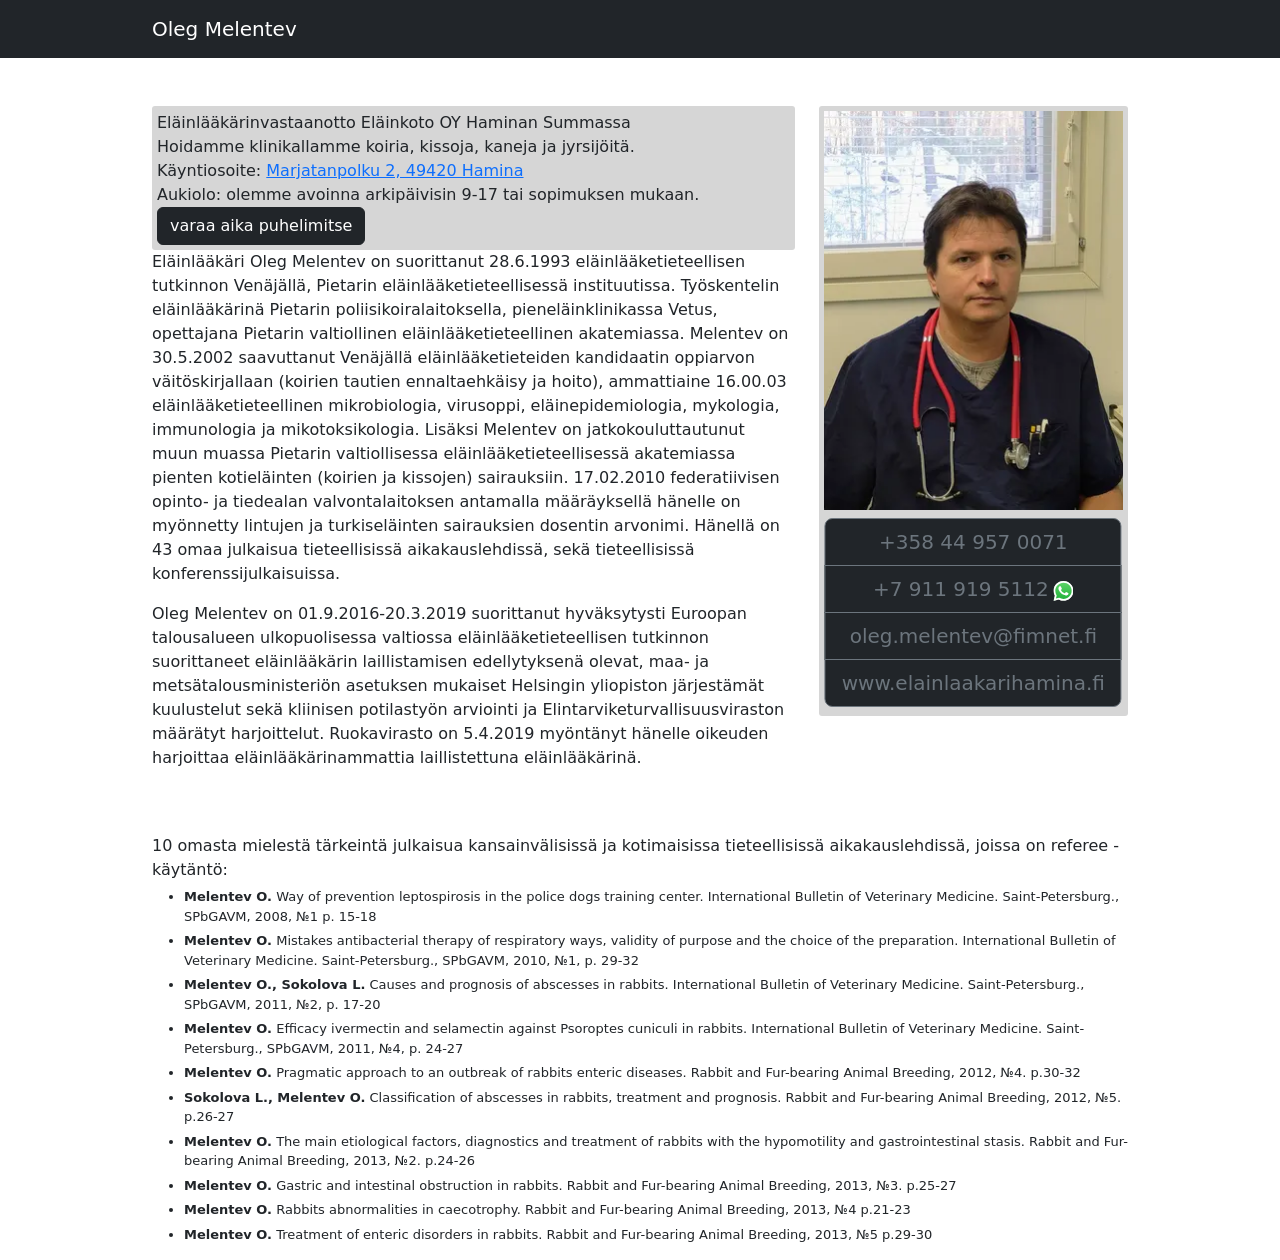
==== index.html @ 00f835d9 "wa" ====
<!DOCTYPE html>
<html lang="en">
	<head>
		<meta charset="UTF-8" />
		<meta http-equiv="X-UA-Compatible" content="IE=edge" />
		<meta name="viewport" content="width=device-width, initial-scale=1.0" />
		<meta name="Description" content="Eläinlääkäri Oleg Melentev Kotka-Hamina alueella." />
		<meta property="og:title" content="Eläinlääkäri Oleg Melentev" />
		<meta
			property="og:description"
			content="Eläinlääkäri Oleg Melentev Kotka-Hamina alueella."
		/>
		<meta property="og:type" content="website" />
		<meta property="og:image" content="https://melentev.fi//assets/image.min.jpg" />
		<meta property="og:image:type" content="image/jpeg" />
		<meta property="og:image:width" content="300" />
		<meta property="og:image:height" content="400" />
		<title>Eläinlääkäri Oleg Melentev</title>
		<link
			href="https://cdn.jsdelivr.net/npm/bootstrap@5.0.2/dist/css/bootstrap.min.css"
			rel="stylesheet"
			integrity="sha384-EVSTQN3/azprG1Anm3QDgpJLIm9Nao0Yz1ztcQTwFspd3yD65VohhpuuCOmLASjC"
			crossorigin="anonymous"
		/>
		<script
			src="https://cdn.jsdelivr.net/npm/bootstrap@5.0.2/dist/js/bootstrap.bundle.min.js"
			integrity="sha384-MrcW6ZMFYlzcLA8Nl+NtUVF0sA7MsXsP1UyJoMp4YLEuNSfAP+JcXn/tWtIaxVXM"
			crossorigin="anonymous"
		></script>
		<!-- Global site tag (gtag.js) - Google Analytics -->
		<script async src="https://www.googletagmanager.com/gtag/js?id=G-N12MH841CZ"></script>
		<script>
			window.dataLayer = window.dataLayer || []
			function gtag() {
				dataLayer.push(arguments)
			}
			gtag("js", new Date())
			gtag("config", "G-N12MH841CZ")
		</script>
		<style>
			img {
				max-width: 100%;
			}
			.m1000 {
				max-width: 1000px;
				min-width: 480px;
			}
			ul {
				font-size: small;
			}
			.list li {
				margin-top: 5px;
			}
			.btn-image {
				max-height: 20px;
				margin-left: 5px;
			}
			div .btn-group-vertical {
				min-width: 250px;
			}
			.info {
				background-color: #d6d6d6;
				padding: 5px;
				border-radius: 3px;
			}
			#contact {
				transition: 500ms;
			}
			#contact.animate {
				animation-timing-function: ease-in-out;
				animation-duration: 1s;
				animation-name: animation-contact;
				animation-iteration-count: infinite;
				animation-fill-mode: forwards;
				box-shadow: 0px 0px 15px 8px #ffff00;
			}

			@keyframes animation-contact {
				0% {
					box-shadow: 0px 0px 15px 8px #ffff00;
				}
				50% {
					box-shadow: 0px 0px 5px 4px #ffff00;
				}
				100% {
					box-shadow: 0px 0px 15px 8px #ffff00;
				}
			}
		</style>
	</head>
	<body>
		<nav class="navbar navbar-expand-lg navbar-dark bg-dark">
			<div class="container m1000">
				<span class="position-relative top-50 start-0 navbar-brand">Oleg Melentev</span>
				<a class="position-relative top-50 end-0 navbar-text btn" href="./ru">
					<img src="./assets/ru.svg" alt="" height="40" />
				</a>
			</div>
		</nav>
		<div class="container mt-5 m1000">
			<div class="row">
				<div class="col-8">
					<div class="info">
						<div>Eläinlääkärinvastaanotto Eläinkoto OY Haminan Summassa</div>
						<div>Hoidamme klinikallamme koiria, kissoja, kaneja ja jyrsijöitä.</div>
						<div>
							Käyntiosoite:
							<a href="https://goo.gl/maps/XvFhGEFbVGHXxJrw8" target="_blank"
								>Marjatanpolku 2, 49420 Hamina</a
							>
						</div>
						<div>Aukiolo: olemme avoinna arkipäivisin 9-17 tai sopimuksen mukaan.</div>
						<button id="contact-btn" class="btn btn-dark">
							varaa aika puhelimitse
						</button>
					</div>
					<p>
						Eläinlääkäri Oleg Melentev on suorittanut 28.6.1993 eläinlääketieteellisen
						tutkinnon Venäjällä, Pietarin eläinlääketieteellisessä instituutissa.
						Työskentelin eläinlääkärinä Pietarin poliisikoiralaitoksella,
						pieneläinklinikassa Vetus, opettajana Pietarin valtiollinen
						eläinlääketieteellinen akatemiassa. Melentev on 30.5.2002 saavuttanut
						Venäjällä eläinlääketieteiden kandidaatin oppiarvon väitöskirjallaan
						(koirien tautien ennaltaehkäisy ja hoito), ammattiaine 16.00.03
						eläinlääketieteellinen mikrobiologia, virusoppi, eläinepidemiologia,
						mykologia, immunologia ja mikotoksikologia. Lisäksi Melentev on
						jatkokouluttautunut muun muassa Pietarin valtiollisessa
						eläinlääketieteellisessä akatemiassa pienten kotieläinten (koirien ja
						kissojen) sairauksiin. 17.02.2010 federatiivisen opinto- ja tiedealan
						valvontalaitoksen antamalla määräyksellä hänelle on myönnetty lintujen ja
						turkiseläinten sairauksien dosentin arvonimi. Hänellä on 43 omaa julkaisua
						tieteellisissä aikakauslehdissä, sekä tieteellisissä
						konferenssijulkaisuissa.
					</p>
					<p>
						Oleg Melentev on 01.9.2016-20.3.2019 suorittanut hyväksytysti Euroopan
						talousalueen ulkopuolisessa valtiossa eläinlääketieteellisen tutkinnon
						suorittaneet eläinlääkärin laillistamisen edellytyksenä olevat, maa- ja
						metsätalousministeriön asetuksen mukaiset Helsingin yliopiston järjestämät
						kuulustelut sekä kliinisen potilastyön arviointi ja
						Elintarviketurvallisuusviraston määrätyt harjoittelut. Ruokavirasto on
						5.4.2019 myöntänyt hänelle oikeuden harjoittaa eläinlääkärinammattia
						laillistettuna eläinlääkärinä.
					</p>
				</div>
				<div class="col">
					<div class="info">
						<picture
							onclick="window.open('./assets/image.png')"
							style="cursor: pointer"
						>
							<source srcset="./assets/image.min.webp" type="image/webp" />
							<source srcset="./assets/image.min.avif" type="image/avif" />
							<img src="./assets/image.min.jpg" />
						</picture>

						<div
							id="contact"
							class="btn-group-vertical mt-2 mb-1 position-relative top-0 start-50 translate-middle-x"
						>
							<a
								href="tel:+358449570071"
								class="btn btn-dark btn-lg btn-outline-secondary"
								tabindex="-1"
								role="button"
								aria-disabled="true"
								>+358 44 957 0071</a
							>
							<a
								href="https://wa.me/+79119195112"
								target="_blank"
								class="btn btn-dark btn-lg btn-outline-secondary"
								tabindex="-1"
								role="button"
								aria-disabled="true"
								>+7 911 919 5112<img class="btn-image" src="../assets/whatsapp.svg"
							/>
							<a
								href="mailto:oleg.melentev@fimnet.fi"
								class="btn btn-dark btn-lg btn-outline-secondary"
								tabindex="-1"
								role="button"
								aria-disabled="true"
								>oleg.melentev@fimnet.fi</a
							>
							<a
								href="https://www.elainlaakarihamina.fi"
								target="_blank"
								class="btn btn-dark btn-lg btn-outline-secondary"
								tabindex="-1"
								role="button"
								aria-disabled="true"
								>www.elainlaakarihamina.fi</a
							>
						</div>
					</div>
				</div>
			</div>
		</div>
		<div class="container m1000 mt-5">
			10 omasta mielestä tärkeintä julkaisua kansainvälisissä ja kotimaisissa tieteellisissä
			aikakauslehdissä, joissa on referee -käytäntö:
			<ul class="list">
				<li>
					<b>Melentev O.</b> Way of prevention leptospirosis in the police dogs training
					center. International Bulletin of Veterinary Medicine. Saint-Petersburg.,
					SPbGAVM, 2008, №1 p. 15-18
				</li>
				<li>
					<b>Melentev O.</b> Mistakes antibacterial therapy of respiratory ways, validity
					of purpose and the choice of the preparation. International Bulletin of
					Veterinary Medicine. Saint-Petersburg., SPbGAVM, 2010, №1, p. 29-32
				</li>
				<li>
					<b>Melentev O., Sokolova L.</b> Causes and prognosis of abscesses in rabbits.
					International Bulletin of Veterinary Medicine. Saint-Petersburg., SPbGAVM, 2011,
					№2, p. 17-20
				</li>
				<li>
					<b>Melentev O.</b> Efficacy ivermectin and selamectin against Psoroptes cuniculi
					in rabbits. International Bulletin of Veterinary Medicine. Saint-Petersburg.,
					SPbGAVM, 2011, №4, p. 24-27
				</li>
				<li>
					<b>Melentev O.</b> Pragmatic approach to an outbreak of rabbits enteric
					diseases. Rabbit and Fur-bearing Animal Breeding, 2012, №4. p.30-32
				</li>
				<li>
					<b>Sokolova L., Melentev O.</b> Classification of abscesses in rabbits,
					treatment and prognosis. Rabbit and Fur-bearing Animal Breeding, 2012, №5.
					p.26-27
				</li>
				<li>
					<b>Melentev O.</b> The main etiological factors, diagnostics and treatment of
					rabbits with the hypomotility and gastrointestinal stasis. Rabbit and
					Fur-bearing Animal Breeding, 2013, №2. p.24-26
				</li>
				<li>
					<b>Melentev O.</b> Gastric and intestinal obstruction in rabbits. Rabbit and
					Fur-bearing Animal Breeding, 2013, №3. p.25-27
				</li>
				<li>
					<b>Melentev O.</b> Rabbits abnormalities in caecotrophy. Rabbit and Fur-bearing
					Animal Breeding, 2013, №4 p.21-23
				</li>
				<li>
					<b>Melentev O.</b> Treatment of enteric disorders in rabbits. Rabbit and
					Fur-bearing Animal Breeding, 2013, №5 p.29-30
				</li>
			</ul>
		</div>
	</body>
	<script async src="./assets/main.js"></script>
</html>
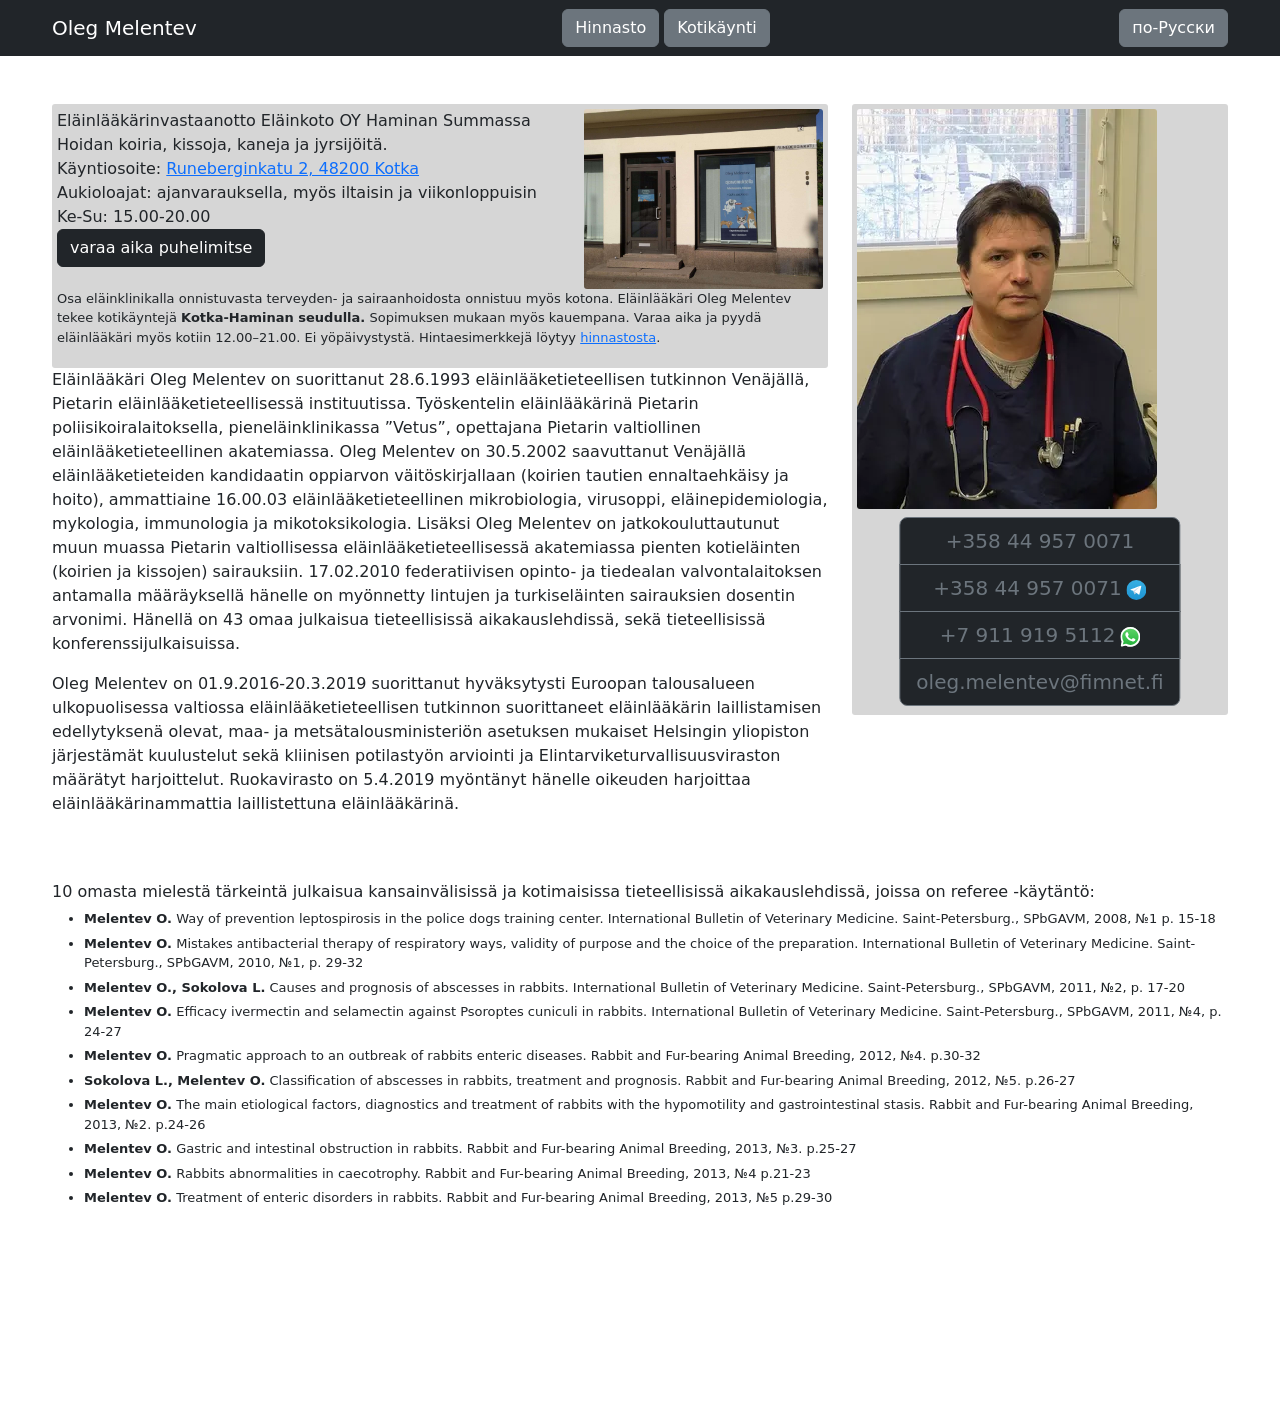
==== commit eb51d1e4: "new" ====
--- a/index.html
+++ b/index.html
@@ -27,22 +27,12 @@
 			integrity="sha384-MrcW6ZMFYlzcLA8Nl+NtUVF0sA7MsXsP1UyJoMp4YLEuNSfAP+JcXn/tWtIaxVXM"
 			crossorigin="anonymous"
 		></script>
-		<!-- Global site tag (gtag.js) - Google Analytics -->
-		<script async src="https://www.googletagmanager.com/gtag/js?id=G-N12MH841CZ"></script>
-		<script>
-			window.dataLayer = window.dataLayer || []
-			function gtag() {
-				dataLayer.push(arguments)
-			}
-			gtag("js", new Date())
-			gtag("config", "G-N12MH841CZ")
-		</script>
 		<style>
 			img {
 				max-width: 100%;
 			}
 			.m1000 {
-				max-width: 1000px;
+				max-width: 1200px;
 				min-width: 480px;
 			}
 			ul {
@@ -61,6 +51,9 @@
 			.info {
 				background-color: #d6d6d6;
 				padding: 5px;
+				border-radius: 3px;
+			}
+			img {
 				border-radius: 3px;
 			}
 			#contact {
@@ -86,44 +79,88 @@
 					box-shadow: 0px 0px 15px 8px #ffff00;
 				}
 			}
+			body {
+				padding-bottom: 20vh;
+			}
 		</style>
 	</head>
 	<body>
 		<nav class="navbar navbar-expand-lg navbar-dark bg-dark">
 			<div class="container m1000">
 				<span class="position-relative top-50 start-0 navbar-brand">Oleg Melentev</span>
-				<a class="position-relative top-50 end-0 navbar-text btn" href="./ru">
-					<img src="./assets/ru.svg" alt="" height="40" />
-				</a>
+				<div>
+					<a
+						class="position-relative top-50 start-0 btn btn-secondary"
+						href="/hinnasto.html"
+						>Hinnasto</a
+					>
+					<a class="position-relative top-50 start-0 btn btn-secondary" href="/koti.html"
+						>Kotikäynti</a
+					>
+				</div>
+				<div>
+					<a class="position-relative top-50 start-0 btn btn-secondary" href="/ru"
+						>по-Русски</a
+					>
+				</div>
 			</div>
 		</nav>
 		<div class="container mt-5 m1000">
 			<div class="row">
 				<div class="col-8">
-					<div class="info">
-						<div>Eläinlääkärinvastaanotto Eläinkoto OY Haminan Summassa</div>
-						<div>Hoidamme klinikallamme koiria, kissoja, kaneja ja jyrsijöitä.</div>
+					<div class="info container">
+						<div class="row">
+							<div class="col-8">
+								<div>Eläinlääkärinvastaanotto Eläinkoto OY Haminan Summassa</div>
+								<div>Hoidan koiria, kissoja, kaneja ja jyrsijöitä.</div>
+								<div>
+									Käyntiosoite:
+									<a
+										href="https://maps.app.goo.gl/D3eNHE3o91TJRAYm6"
+										target="_blank"
+										>Runeberginkatu 2, 48200 Kotka</a
+									>
+								</div>
+								<div>
+									Aukioloajat: ajanvarauksella, myös iltaisin ja viikonloppuisin
+								</div>
+								<div>Ke-Su: 15.00-20.00</div>
+								<button id="contact-btn" class="btn btn-dark">
+									varaa aika puhelimitse
+								</button>
+							</div>
+							<div class="col">
+								<picture
+									onclick="window.open('/assets/ovi.jpg')"
+									style="cursor: pointer"
+								>
+									<!-- <source srcset="/assets/image.min.webp" type="image/webp" />
+									<source srcset="/assets/image.min.avif" type="image/avif" /> -->
+									<img src="/assets/ovi.jpg" />
+								</picture>
+							</div>
+						</div>
 						<div>
-							Käyntiosoite:
-							<a href="https://goo.gl/maps/XvFhGEFbVGHXxJrw8" target="_blank"
-								>Marjatanpolku 2, 49420 Hamina</a
-							>
+							<p style="font-size: small">
+								Osa eläinklinikalla onnistuvasta terveyden- ja sairaanhoidosta
+								onnistuu myös kotona. Eläinlääkäri Oleg Melentev tekee kotikäyntejä
+								<b>Kotka-Haminan seudulla.</b> Sopimuksen mukaan myös kauempana.
+								Varaa aika ja pyydä eläinlääkäri myös kotiin 12.00–21.00. Ei
+								yöpäivystystä. Hintaesimerkkejä löytyy
+								<a href="/hinnasto.html">hinnastosta</a>.
+							</p>
 						</div>
-						<div>Aukiolo: olemme avoinna arkipäivisin 9-17 tai sopimuksen mukaan.</div>
-						<button id="contact-btn" class="btn btn-dark">
-							varaa aika puhelimitse
-						</button>
 					</div>
 					<p>
 						Eläinlääkäri Oleg Melentev on suorittanut 28.6.1993 eläinlääketieteellisen
 						tutkinnon Venäjällä, Pietarin eläinlääketieteellisessä instituutissa.
 						Työskentelin eläinlääkärinä Pietarin poliisikoiralaitoksella,
-						pieneläinklinikassa Vetus, opettajana Pietarin valtiollinen
-						eläinlääketieteellinen akatemiassa. Melentev on 30.5.2002 saavuttanut
+						pieneläinklinikassa ”Vetus”, opettajana Pietarin valtiollinen
+						eläinlääketieteellinen akatemiassa. Oleg Melentev on 30.5.2002 saavuttanut
 						Venäjällä eläinlääketieteiden kandidaatin oppiarvon väitöskirjallaan
 						(koirien tautien ennaltaehkäisy ja hoito), ammattiaine 16.00.03
 						eläinlääketieteellinen mikrobiologia, virusoppi, eläinepidemiologia,
-						mykologia, immunologia ja mikotoksikologia. Lisäksi Melentev on
+						mykologia, immunologia ja mikotoksikologia. Lisäksi Oleg Melentev on
 						jatkokouluttautunut muun muassa Pietarin valtiollisessa
 						eläinlääketieteellisessä akatemiassa pienten kotieläinten (koirien ja
 						kissojen) sairauksiin. 17.02.2010 federatiivisen opinto- ja tiedealan
@@ -145,13 +182,10 @@
 				</div>
 				<div class="col">
 					<div class="info">
-						<picture
-							onclick="window.open('./assets/image.png')"
-							style="cursor: pointer"
-						>
-							<source srcset="./assets/image.min.webp" type="image/webp" />
-							<source srcset="./assets/image.min.avif" type="image/avif" />
-							<img src="./assets/image.min.jpg" />
+						<picture onclick="window.open('/assets/image.png')" style="cursor: pointer">
+							<source srcset="/assets/image.min.webp" type="image/webp" />
+							<source srcset="/assets/image.min.avif" type="image/avif" />
+							<img src="/assets/image.min.jpg" />
 						</picture>
 
 						<div
@@ -160,6 +194,7 @@
 						>
 							<a
 								href="tel:+358449570071"
+								target="_blank"
 								class="btn btn-dark btn-lg btn-outline-secondary"
 								tabindex="-1"
 								role="button"
@@ -167,14 +202,23 @@
 								>+358 44 957 0071</a
 							>
 							<a
+								href="https://t.me/+358449570071"
+								target="_blank"
+								class="btn btn-dark btn-lg btn-outline-secondary"
+								tabindex="-1"
+								role="button"
+								aria-disabled="true"
+								>+358 44 957 0071<img class="btn-image" src="/assets/telegram.svg"
+							/></a>
+							<a
 								href="https://wa.me/+79119195112"
 								target="_blank"
 								class="btn btn-dark btn-lg btn-outline-secondary"
 								tabindex="-1"
 								role="button"
 								aria-disabled="true"
-								>+7 911 919 5112<img class="btn-image" src="../assets/whatsapp.svg"
-							/>
+								>+7 911 919 5112<img class="btn-image" src="/assets/whatsapp.svg"
+							/></a>
 							<a
 								href="mailto:oleg.melentev@fimnet.fi"
 								class="btn btn-dark btn-lg btn-outline-secondary"
@@ -182,15 +226,6 @@
 								role="button"
 								aria-disabled="true"
 								>oleg.melentev@fimnet.fi</a
-							>
-							<a
-								href="https://www.elainlaakarihamina.fi"
-								target="_blank"
-								class="btn btn-dark btn-lg btn-outline-secondary"
-								tabindex="-1"
-								role="button"
-								aria-disabled="true"
-								>www.elainlaakarihamina.fi</a
 							>
 						</div>
 					</div>
@@ -250,5 +285,5 @@
 			</ul>
 		</div>
 	</body>
-	<script async src="./assets/main.js"></script>
+	<script async src="/assets/main.js"></script>
 </html>
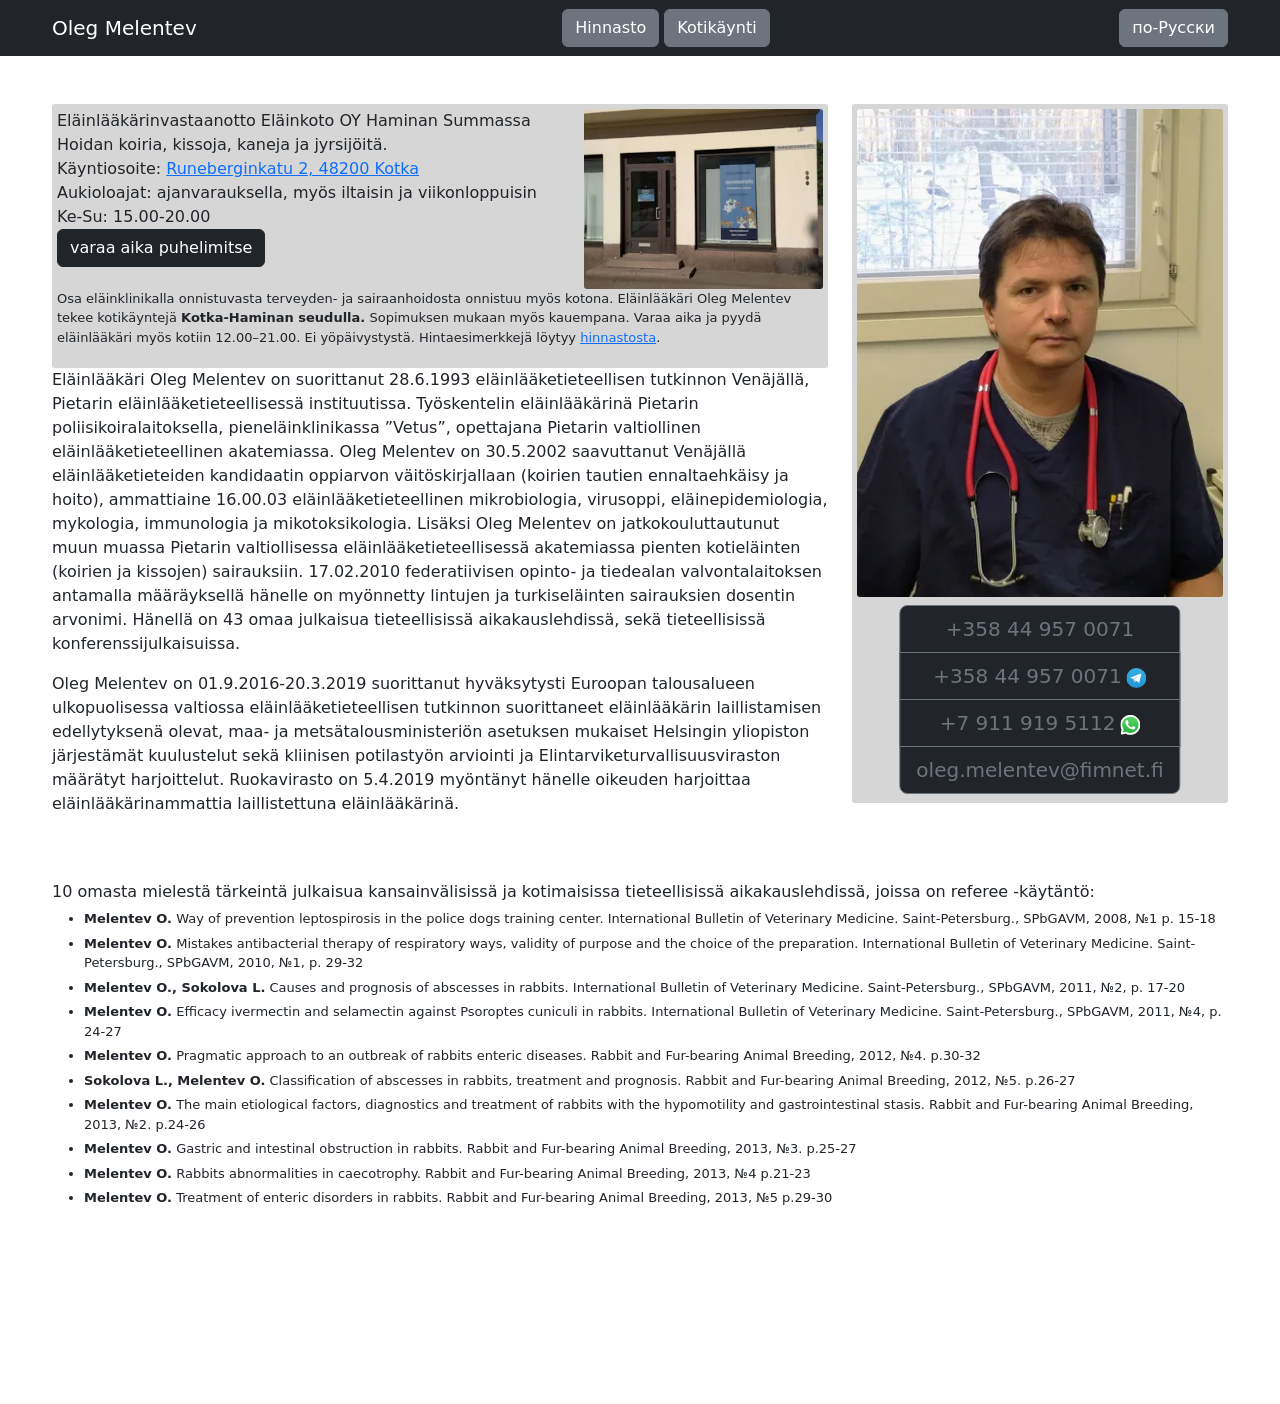
==== commit 27f23958: "optimize image + jxl" ====
--- a/index.html
+++ b/index.html
@@ -134,9 +134,9 @@
 									onclick="window.open('/assets/ovi.jpg')"
 									style="cursor: pointer"
 								>
-									<!-- <source srcset="/assets/image.min.webp" type="image/webp" />
-									<source srcset="/assets/image.min.avif" type="image/avif" /> -->
-									<img src="/assets/ovi.jpg" />
+									<source srcset="/assets/ovi.min.jxl" type="image/jxl" />
+									<source srcset="/assets/ovi.min.webp" type="image/webp" />
+									<img src="/assets/ovi.min.jpg" />
 								</picture>
 							</div>
 						</div>
@@ -183,8 +183,8 @@
 				<div class="col">
 					<div class="info">
 						<picture onclick="window.open('/assets/image.png')" style="cursor: pointer">
+							<source srcset="/assets/image.min.jxl" type="image/jxl" />
 							<source srcset="/assets/image.min.webp" type="image/webp" />
-							<source srcset="/assets/image.min.avif" type="image/avif" />
 							<img src="/assets/image.min.jpg" />
 						</picture>
 
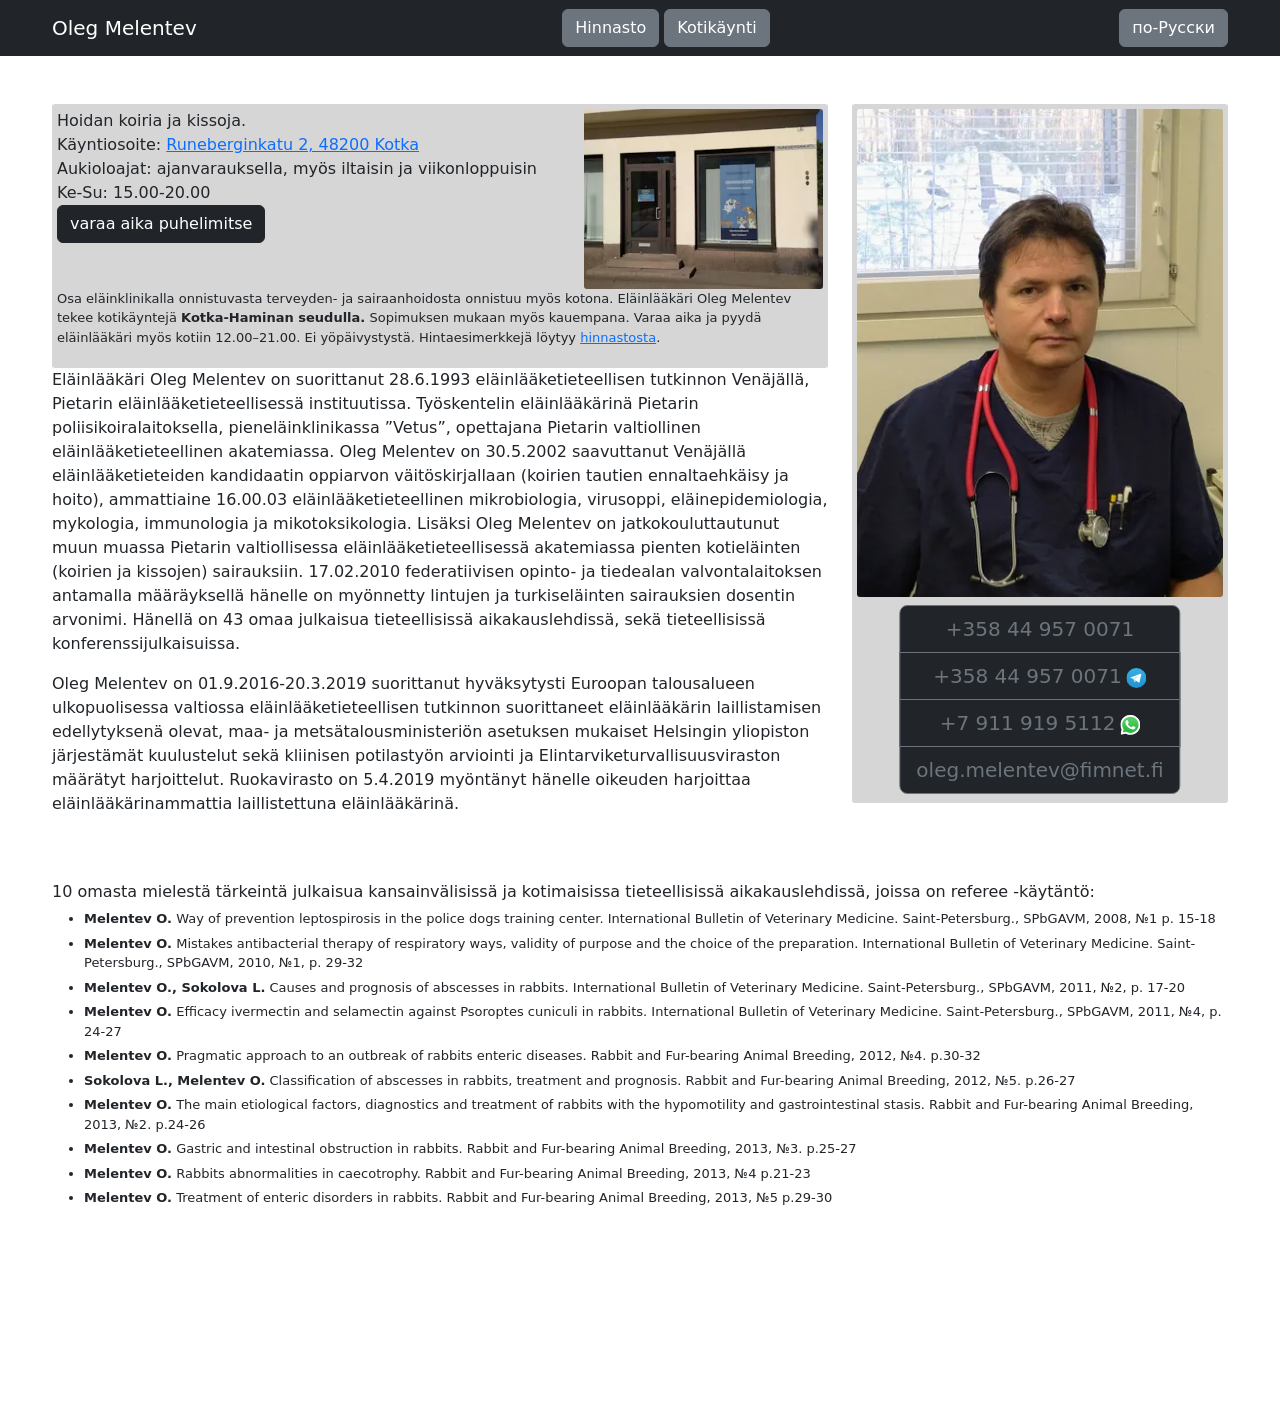
==== commit ddd72fd3: "1" ====
--- a/index.html
+++ b/index.html
@@ -111,8 +111,7 @@
 					<div class="info container">
 						<div class="row">
 							<div class="col-8">
-								<div>Eläinlääkärinvastaanotto Eläinkoto OY Haminan Summassa</div>
-								<div>Hoidan koiria, kissoja, kaneja ja jyrsijöitä.</div>
+								<div>Hoidan koiria ja kissoja.</div>
 								<div>
 									Käyntiosoite:
 									<a
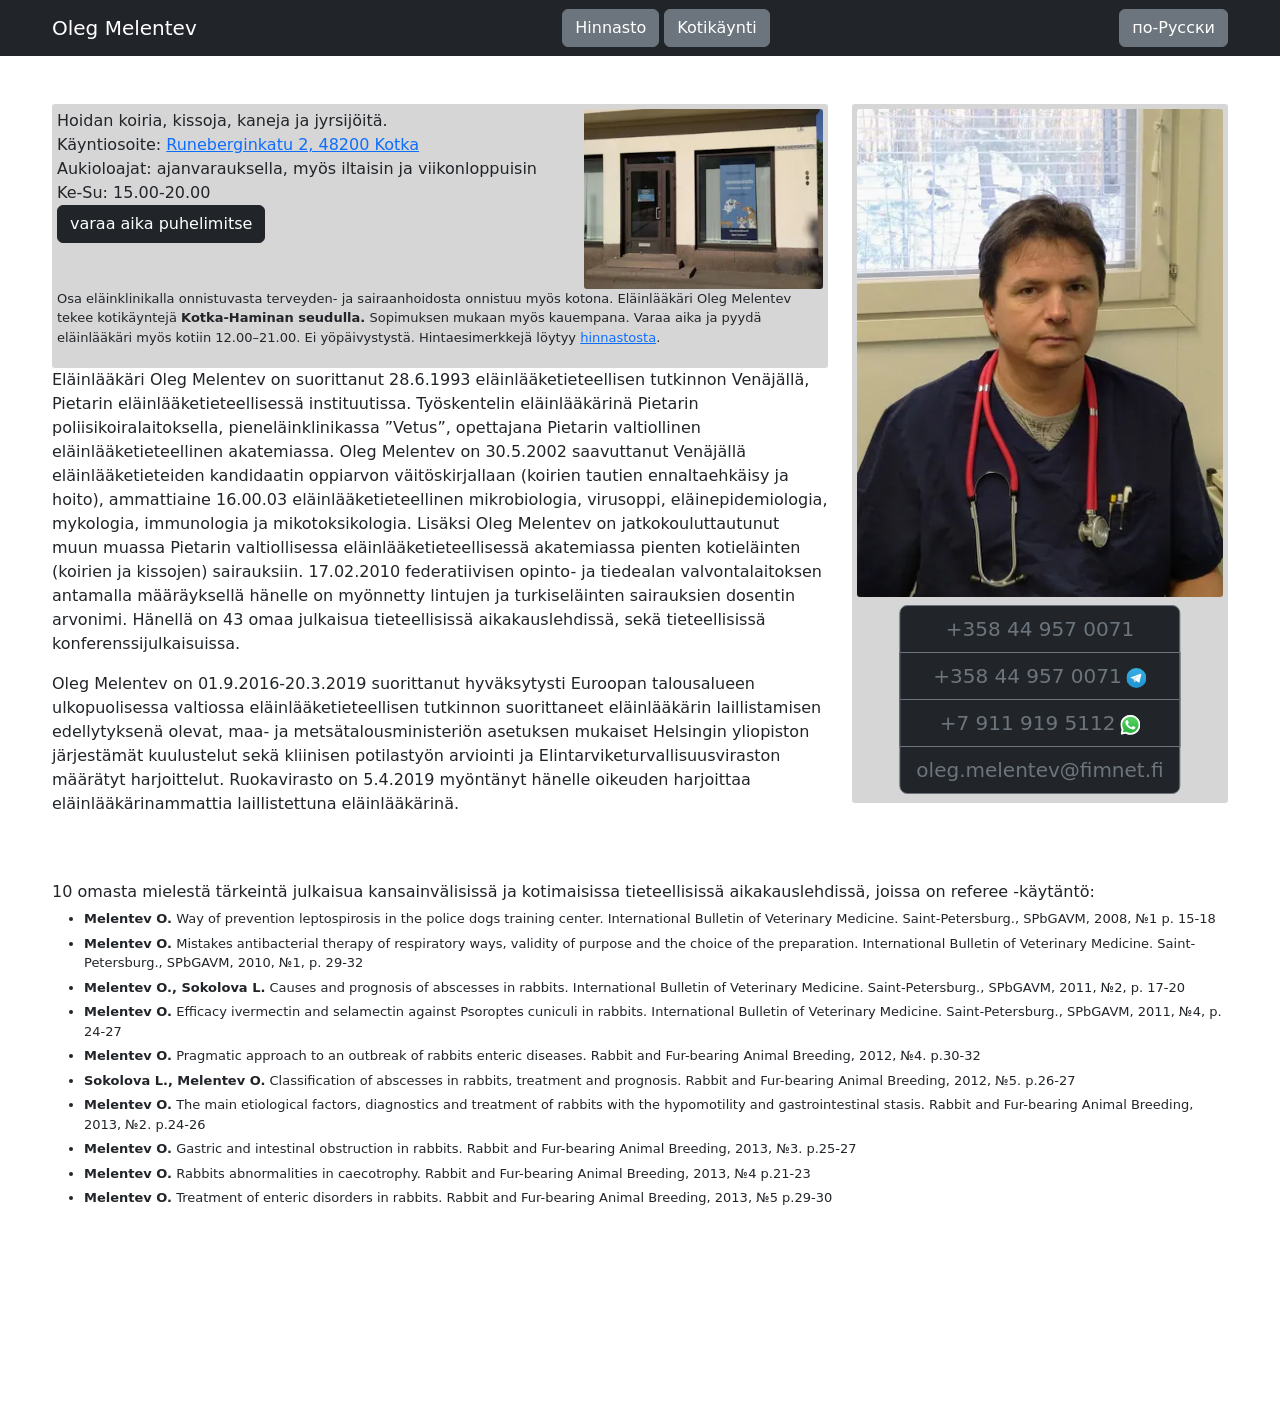
==== commit 85b1f190: "Update index.html" ====
--- a/index.html
+++ b/index.html
@@ -111,7 +111,7 @@
 					<div class="info container">
 						<div class="row">
 							<div class="col-8">
-								<div>Hoidan koiria ja kissoja.</div>
+								<div>Hoidan koiria, kissoja, kaneja ja jyrsijöitä.</div>
 								<div>
 									Käyntiosoite:
 									<a
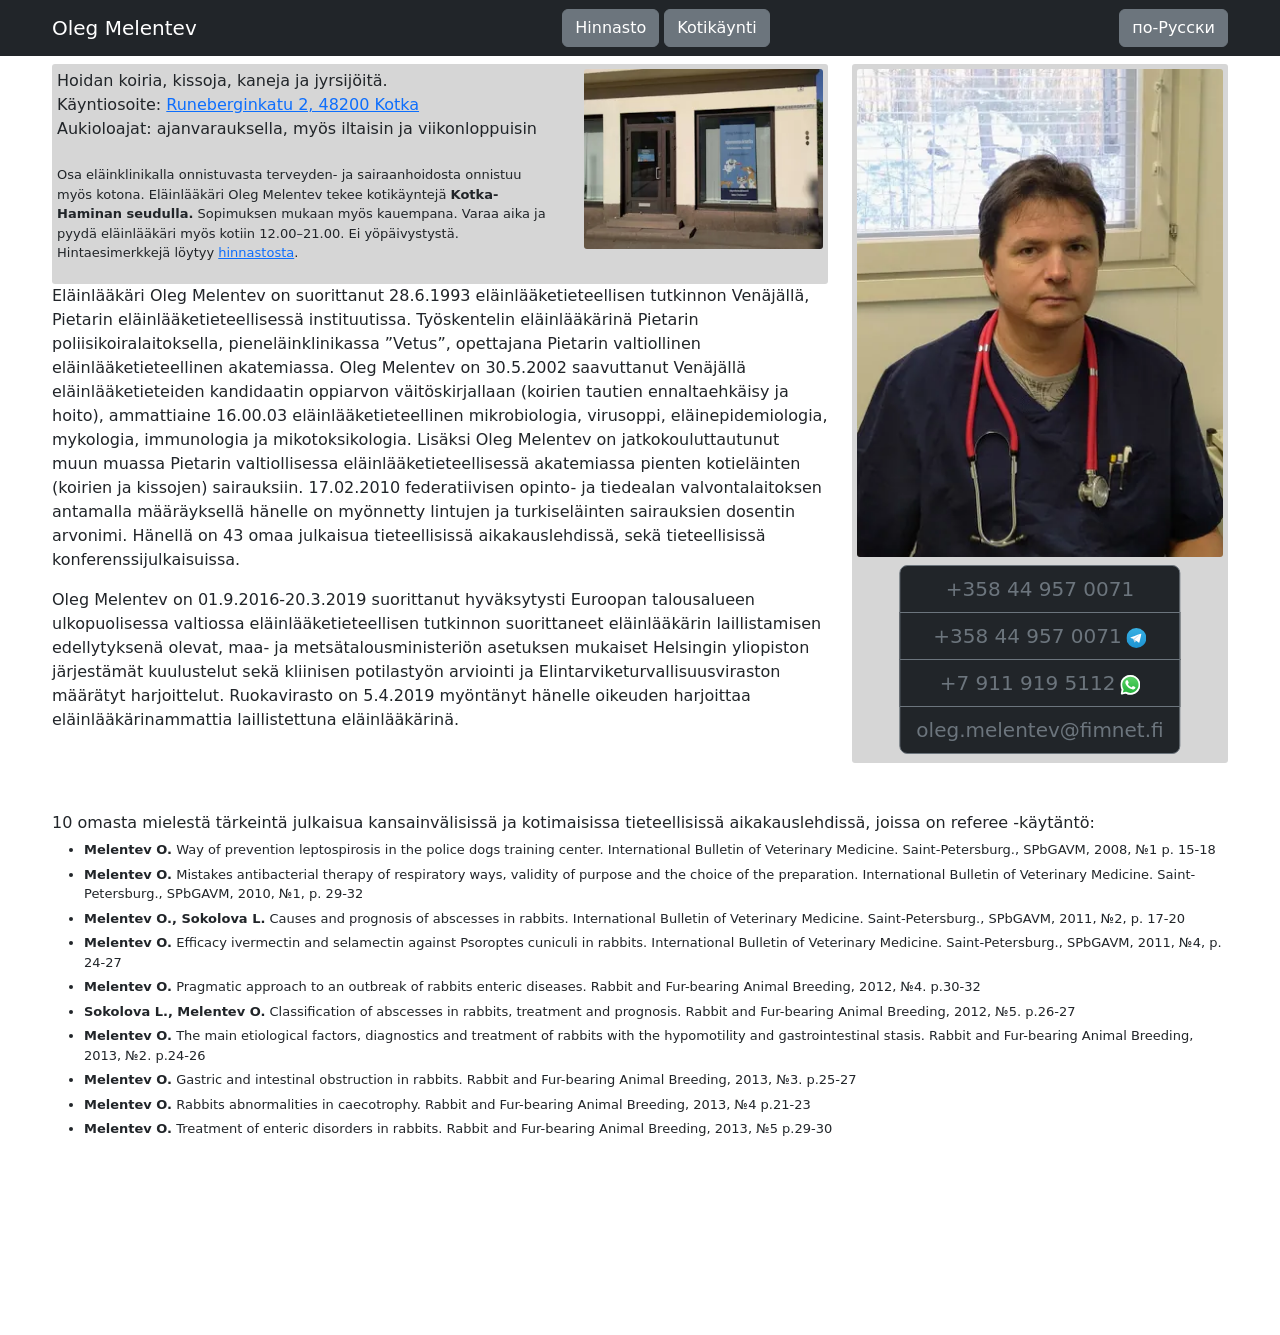
==== commit c022e55e: "update" ====
--- a/index.html
+++ b/index.html
@@ -17,15 +17,20 @@
 		<meta property="og:image:height" content="400" />
 		<title>Eläinlääkäri Oleg Melentev</title>
 		<link
-			href="https://cdn.jsdelivr.net/npm/bootstrap@5.0.2/dist/css/bootstrap.min.css"
+			href="https://cdn.jsdelivr.net/npm/bootstrap@5.3.3/dist/css/bootstrap.min.css"
 			rel="stylesheet"
-			integrity="sha384-EVSTQN3/azprG1Anm3QDgpJLIm9Nao0Yz1ztcQTwFspd3yD65VohhpuuCOmLASjC"
+			integrity="sha384-QWTKZyjpPEjISv5WaRU9OFeRpok6YctnYmDr5pNlyT2bRjXh0JMhjY6hW+ALEwIH"
 			crossorigin="anonymous"
 		/>
 		<script
-			src="https://cdn.jsdelivr.net/npm/bootstrap@5.0.2/dist/js/bootstrap.bundle.min.js"
-			integrity="sha384-MrcW6ZMFYlzcLA8Nl+NtUVF0sA7MsXsP1UyJoMp4YLEuNSfAP+JcXn/tWtIaxVXM"
+			src="https://cdn.jsdelivr.net/npm/bootstrap@5.3.3/dist/js/bootstrap.bundle.min.js"
+			integrity="sha384-YvpcrYf0tY3lHB60NNkmXc5s9fDVZLESaAA55NDzOxhy9GkcIdslK1eN7N6jIeHz"
 			crossorigin="anonymous"
+		></script>
+		<script
+			defer
+			data-domain="melentev.fi"
+			src="https://thor.traineratwot.site/js/script.js"
 		></script>
 		<style>
 			img {
@@ -87,7 +92,7 @@
 	<body>
 		<nav class="navbar navbar-expand-lg navbar-dark bg-dark">
 			<div class="container m1000">
-				<span class="position-relative top-50 start-0 navbar-brand">Oleg Melentev</span>
+				<span class="position-relative top-00 start-0 navbar-brand">Oleg Melentev</span>
 				<div>
 					<a
 						class="position-relative top-50 start-0 btn btn-secondary"
@@ -105,7 +110,7 @@
 				</div>
 			</div>
 		</nav>
-		<div class="container mt-5 m1000">
+		<div class="container mt-2 m1000">
 			<div class="row">
 				<div class="col-8">
 					<div class="info container">
@@ -123,10 +128,20 @@
 								<div>
 									Aukioloajat: ajanvarauksella, myös iltaisin ja viikonloppuisin
 								</div>
-								<div>Ke-Su: 15.00-20.00</div>
+								<br />
+								<p style="font-size: small">
+									Osa eläinklinikalla onnistuvasta terveyden- ja sairaanhoidosta
+									onnistuu myös kotona. Eläinlääkäri Oleg Melentev tekee
+									kotikäyntejä
+									<b>Kotka-Haminan seudulla.</b> Sopimuksen mukaan myös kauempana.
+									Varaa aika ja pyydä eläinlääkäri myös kotiin 12.00–21.00. Ei
+									yöpäivystystä. Hintaesimerkkejä löytyy
+									<a href="/hinnasto.html">hinnastosta</a>.
+								</p>
+								<!-- <div>Ke-Su: 15.00-20.00</div>
 								<button id="contact-btn" class="btn btn-dark">
 									varaa aika puhelimitse
-								</button>
+								</button> -->
 							</div>
 							<div class="col">
 								<picture
@@ -139,7 +154,7 @@
 								</picture>
 							</div>
 						</div>
-						<div>
+						<!-- <div>
 							<p style="font-size: small">
 								Osa eläinklinikalla onnistuvasta terveyden- ja sairaanhoidosta
 								onnistuu myös kotona. Eläinlääkäri Oleg Melentev tekee kotikäyntejä
@@ -148,7 +163,7 @@
 								yöpäivystystä. Hintaesimerkkejä löytyy
 								<a href="/hinnasto.html">hinnastosta</a>.
 							</p>
-						</div>
+						</div> -->
 					</div>
 					<p>
 						Eläinlääkäri Oleg Melentev on suorittanut 28.6.1993 eläinlääketieteellisen
@@ -284,5 +299,5 @@
 			</ul>
 		</div>
 	</body>
-	<script async src="/assets/main.js"></script>
+	<!-- <script async src="/assets/main.js"></script> -->
 </html>
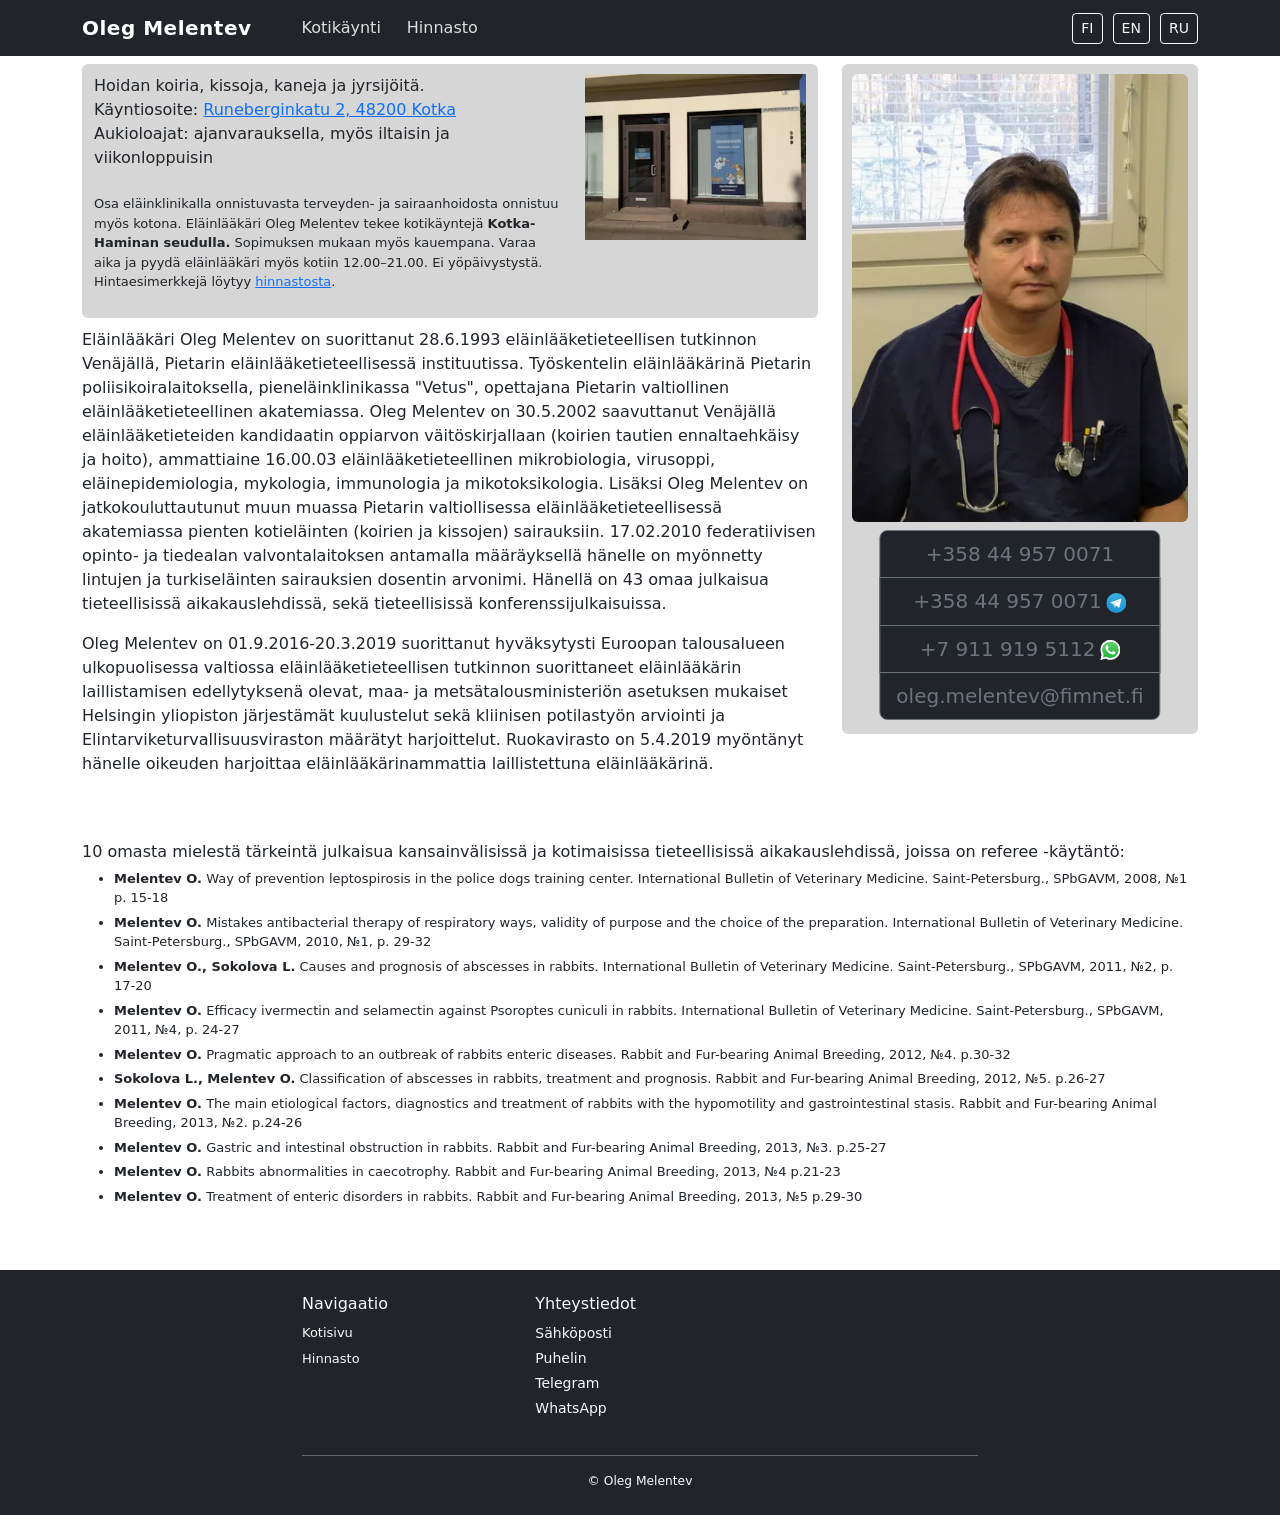
==== commit db73eca3: "Changed prices, header, add footer" ====
--- a/index.html
+++ b/index.html
@@ -6,298 +6,170 @@
 		<meta name="viewport" content="width=device-width, initial-scale=1.0" />
 		<meta name="Description" content="Eläinlääkäri Oleg Melentev Kotka-Hamina alueella." />
 		<meta property="og:title" content="Eläinlääkäri Oleg Melentev" />
-		<meta
-			property="og:description"
-			content="Eläinlääkäri Oleg Melentev Kotka-Hamina alueella."
-		/>
+		<meta property="og:description" content="Eläinlääkäri Oleg Melentev Kotka-Hamina alueella." />
 		<meta property="og:type" content="website" />
 		<meta property="og:image" content="https://melentev.fi//assets/image.min.jpg" />
 		<meta property="og:image:type" content="image/jpeg" />
 		<meta property="og:image:width" content="300" />
 		<meta property="og:image:height" content="400" />
+		<link rel="stylesheet" href="index.css" />
 		<title>Eläinlääkäri Oleg Melentev</title>
-		<link
-			href="https://cdn.jsdelivr.net/npm/bootstrap@5.3.3/dist/css/bootstrap.min.css"
-			rel="stylesheet"
-			integrity="sha384-QWTKZyjpPEjISv5WaRU9OFeRpok6YctnYmDr5pNlyT2bRjXh0JMhjY6hW+ALEwIH"
-			crossorigin="anonymous"
-		/>
-		<script
-			src="https://cdn.jsdelivr.net/npm/bootstrap@5.3.3/dist/js/bootstrap.bundle.min.js"
-			integrity="sha384-YvpcrYf0tY3lHB60NNkmXc5s9fDVZLESaAA55NDzOxhy9GkcIdslK1eN7N6jIeHz"
-			crossorigin="anonymous"
-		></script>
-		<script
-			defer
-			data-domain="melentev.fi"
-			src="https://thor.traineratwot.site/js/script.js"
-		></script>
-		<style>
-			img {
-				max-width: 100%;
-			}
-			.m1000 {
-				max-width: 1200px;
-				min-width: 480px;
-			}
-			ul {
-				font-size: small;
-			}
-			.list li {
-				margin-top: 5px;
-			}
-			.btn-image {
-				max-height: 20px;
-				margin-left: 5px;
-			}
-			div .btn-group-vertical {
-				min-width: 250px;
-			}
-			.info {
-				background-color: #d6d6d6;
-				padding: 5px;
-				border-radius: 3px;
-			}
-			img {
-				border-radius: 3px;
-			}
-			#contact {
-				transition: 500ms;
-			}
-			#contact.animate {
-				animation-timing-function: ease-in-out;
-				animation-duration: 1s;
-				animation-name: animation-contact;
-				animation-iteration-count: infinite;
-				animation-fill-mode: forwards;
-				box-shadow: 0px 0px 15px 8px #ffff00;
-			}
-
-			@keyframes animation-contact {
-				0% {
-					box-shadow: 0px 0px 15px 8px #ffff00;
-				}
-				50% {
-					box-shadow: 0px 0px 5px 4px #ffff00;
-				}
-				100% {
-					box-shadow: 0px 0px 15px 8px #ffff00;
-				}
-			}
-			body {
-				padding-bottom: 20vh;
-			}
-		</style>
+		<link href="https://cdn.jsdelivr.net/npm/bootstrap@5.3.3/dist/css/bootstrap.min.css" rel="stylesheet" integrity="sha384-QWTKZyjpPEjISv5WaRU9OFeRpok6YctnYmDr5pNlyT2bRjXh0JMhjY6hW+ALEwIH" crossorigin="anonymous" />
+		<script src="https://cdn.jsdelivr.net/npm/bootstrap@5.3.3/dist/js/bootstrap.bundle.min.js" integrity="sha384-YvpcrYf0tY3lHB60NNkmXc5s9fDVZLESaAA55NDzOxhy9GkcIdslK1eN7N6jIeHz" crossorigin="anonymous"></script>
+		<script defer data-domain="melentev.fi" src="https://thor.traineratwot.site/js/script.js"></script>
 	</head>
 	<body>
 		<nav class="navbar navbar-expand-lg navbar-dark bg-dark">
-			<div class="container m1000">
-				<span class="position-relative top-00 start-0 navbar-brand">Oleg Melentev</span>
-				<div>
-					<a
-						class="position-relative top-50 start-0 btn btn-secondary"
-						href="/hinnasto.html"
-						>Hinnasto</a
-					>
-					<a class="position-relative top-50 start-0 btn btn-secondary" href="/koti.html"
-						>Kotikäynti</a
-					>
-				</div>
-				<div>
-					<a class="position-relative top-50 start-0 btn btn-secondary" href="/ru"
-						>по-Русски</a
-					>
-				</div>
+	<div class="container m1000">
+		<a class="navbar-brand fw-bold" href="/" data-key="logo"></a>
+		<button
+			class="navbar-toggler"
+			type="button"
+			data-bs-toggle="collapse"
+			data-bs-target="#navbarNav"
+		>
+			<span class="navbar-toggler-icon"></span>
+		</button>
+
+		<div class="collapse navbar-collapse justify-content-between" id="navbarNav">
+
+			<div class="navbar-nav">
+				<a class="nav-link" href="/" data-key="nav_home"></a>
+				<a class="nav-link" href="/koti.html" data-key="nav_homevisit"></a>
+				<a class="nav-link" href="/hinnasto.html" data-key="nav_prices"></a>
+			</div>
+			<div>
+				<button class="btn btn-outline-light btn-sm" onclick="changeLang('fi')">FI</button>
+				<button class="btn btn-outline-light btn-sm" onclick="changeLang('en')">EN</button>
+				<button class="btn btn-outline-light btn-sm" onclick="changeLang('ru')">RU</button>
+			</div>
+
+			</div>
 			</div>
 		</nav>
 		<div class="container mt-2 m1000">
 			<div class="row">
-				<div class="col-8">
+				<div class="col-12 col-md-8">
 					<div class="info container">
 						<div class="row">
-							<div class="col-8">
-								<div>Hoidan koiria, kissoja, kaneja ja jyrsijöitä.</div>
-								<div>
-									Käyntiosoite:
-									<a
-										href="https://maps.app.goo.gl/D3eNHE3o91TJRAYm6"
-										target="_blank"
-										>Runeberginkatu 2, 48200 Kotka</a
-									>
-								</div>
-								<div>
-									Aukioloajat: ajanvarauksella, myös iltaisin ja viikonloppuisin
-								</div>
+							<div class="col-12 col-md-8">
+								<div data-key="care_animals"></div>
+								<div><span data-key="address_label"></span> <a href="https://maps.app.goo.gl/D3eNHE3o91TJRAYm6" target="_blank" data-key="address"></a></div>
+								<div data-key="hours"></div>
 								<br />
-								<p style="font-size: small">
-									Osa eläinklinikalla onnistuvasta terveyden- ja sairaanhoidosta
-									onnistuu myös kotona. Eläinlääkäri Oleg Melentev tekee
-									kotikäyntejä
-									<b>Kotka-Haminan seudulla.</b> Sopimuksen mukaan myös kauempana.
-									Varaa aika ja pyydä eläinlääkäri myös kotiin 12.00–21.00. Ei
-									yöpäivystystä. Hintaesimerkkejä löytyy
-									<a href="/hinnasto.html">hinnastosta</a>.
-								</p>
-								<!-- <div>Ke-Su: 15.00-20.00</div>
-								<button id="contact-btn" class="btn btn-dark">
-									varaa aika puhelimitse
-								</button> -->
+								<p style="font-size: small" data-key="intro"></p>
 							</div>
-							<div class="col">
-								<picture
-									onclick="window.open('/assets/ovi.jpg')"
-									style="cursor: pointer"
-								>
+							<div class="col-12 col-md-4">
+								<picture onclick="window.open('/assets/ovi.jpg')" style="cursor: pointer">
 									<source srcset="/assets/ovi.min.jxl" type="image/jxl" />
 									<source srcset="/assets/ovi.min.webp" type="image/webp" />
 									<img src="/assets/ovi.min.jpg" />
 								</picture>
 							</div>
 						</div>
-						<!-- <div>
-							<p style="font-size: small">
-								Osa eläinklinikalla onnistuvasta terveyden- ja sairaanhoidosta
-								onnistuu myös kotona. Eläinlääkäri Oleg Melentev tekee kotikäyntejä
-								<b>Kotka-Haminan seudulla.</b> Sopimuksen mukaan myös kauempana.
-								Varaa aika ja pyydä eläinlääkäri myös kotiin 12.00–21.00. Ei
-								yöpäivystystä. Hintaesimerkkejä löytyy
-								<a href="/hinnasto.html">hinnastosta</a>.
-							</p>
-						</div> -->
 					</div>
-					<p>
-						Eläinlääkäri Oleg Melentev on suorittanut 28.6.1993 eläinlääketieteellisen
-						tutkinnon Venäjällä, Pietarin eläinlääketieteellisessä instituutissa.
-						Työskentelin eläinlääkärinä Pietarin poliisikoiralaitoksella,
-						pieneläinklinikassa ”Vetus”, opettajana Pietarin valtiollinen
-						eläinlääketieteellinen akatemiassa. Oleg Melentev on 30.5.2002 saavuttanut
-						Venäjällä eläinlääketieteiden kandidaatin oppiarvon väitöskirjallaan
-						(koirien tautien ennaltaehkäisy ja hoito), ammattiaine 16.00.03
-						eläinlääketieteellinen mikrobiologia, virusoppi, eläinepidemiologia,
-						mykologia, immunologia ja mikotoksikologia. Lisäksi Oleg Melentev on
-						jatkokouluttautunut muun muassa Pietarin valtiollisessa
-						eläinlääketieteellisessä akatemiassa pienten kotieläinten (koirien ja
-						kissojen) sairauksiin. 17.02.2010 federatiivisen opinto- ja tiedealan
-						valvontalaitoksen antamalla määräyksellä hänelle on myönnetty lintujen ja
-						turkiseläinten sairauksien dosentin arvonimi. Hänellä on 43 omaa julkaisua
-						tieteellisissä aikakauslehdissä, sekä tieteellisissä
-						konferenssijulkaisuissa.
-					</p>
-					<p>
-						Oleg Melentev on 01.9.2016-20.3.2019 suorittanut hyväksytysti Euroopan
-						talousalueen ulkopuolisessa valtiossa eläinlääketieteellisen tutkinnon
-						suorittaneet eläinlääkärin laillistamisen edellytyksenä olevat, maa- ja
-						metsätalousministeriön asetuksen mukaiset Helsingin yliopiston järjestämät
-						kuulustelut sekä kliinisen potilastyön arviointi ja
-						Elintarviketurvallisuusviraston määrätyt harjoittelut. Ruokavirasto on
-						5.4.2019 myöntänyt hänelle oikeuden harjoittaa eläinlääkärinammattia
-						laillistettuna eläinlääkärinä.
-					</p>
+					<p data-key="education"></p>
+					<p data-key="qualification"></p>
 				</div>
-				<div class="col">
+				<div class="col-12 col-md-4">
 					<div class="info">
 						<picture onclick="window.open('/assets/image.png')" style="cursor: pointer">
 							<source srcset="/assets/image.min.jxl" type="image/jxl" />
 							<source srcset="/assets/image.min.webp" type="image/webp" />
 							<img src="/assets/image.min.jpg" />
 						</picture>
-
-						<div
-							id="contact"
-							class="btn-group-vertical mt-2 mb-1 position-relative top-0 start-50 translate-middle-x"
-						>
-							<a
-								href="tel:+358449570071"
-								target="_blank"
-								class="btn btn-dark btn-lg btn-outline-secondary"
-								tabindex="-1"
-								role="button"
-								aria-disabled="true"
-								>+358 44 957 0071</a
-							>
-							<a
-								href="https://t.me/+358449570071"
-								target="_blank"
-								class="btn btn-dark btn-lg btn-outline-secondary"
-								tabindex="-1"
-								role="button"
-								aria-disabled="true"
-								>+358 44 957 0071<img class="btn-image" src="/assets/telegram.svg"
-							/></a>
-							<a
-								href="https://wa.me/+79119195112"
-								target="_blank"
-								class="btn btn-dark btn-lg btn-outline-secondary"
-								tabindex="-1"
-								role="button"
-								aria-disabled="true"
-								>+7 911 919 5112<img class="btn-image" src="/assets/whatsapp.svg"
-							/></a>
-							<a
-								href="mailto:oleg.melentev@fimnet.fi"
-								class="btn btn-dark btn-lg btn-outline-secondary"
-								tabindex="-1"
-								role="button"
-								aria-disabled="true"
-								>oleg.melentev@fimnet.fi</a
-							>
+						<div id="contact" class="btn-group-vertical mt-2 mb-1 position-relative top-0 start-50 translate-middle-x">
+							<a href="tel:+358449570071" target="_blank" class="btn btn-dark btn-lg btn-outline-secondary" tabindex="-1" role="button" aria-disabled="true" data-key="phone1"></a>
+							<a href="https://t.me/+358449570071" target="_blank" class="btn btn-dark btn-lg btn-outline-secondary" tabindex="-1" role="button" aria-disabled="true"><span data-key="phone1"></span><img class="btn-image" src="/assets/telegram.svg" /></a>
+							<a href="https://wa.me/+79119195112" target="_blank" class="btn btn-dark btn-lg btn-outline-secondary" tabindex="-1" role="button" aria-disabled="true">+7 911 919 5112<img class="btn-image" src="/assets/whatsapp.svg" /></a>
+							<a href="mailto:oleg.melentev@fimnet.fi" class="btn btn-dark btn-lg btn-outline-secondary" tabindex="-1" role="button" aria-disabled="true" data-key="email"></a>
 						</div>
 					</div>
 				</div>
 			</div>
 		</div>
 		<div class="container m1000 mt-5">
-			10 omasta mielestä tärkeintä julkaisua kansainvälisissä ja kotimaisissa tieteellisissä
-			aikakauslehdissä, joissa on referee -käytäntö:
+			<div data-key="publications_title"></div>
 			<ul class="list">
-				<li>
-					<b>Melentev O.</b> Way of prevention leptospirosis in the police dogs training
-					center. International Bulletin of Veterinary Medicine. Saint-Petersburg.,
-					SPbGAVM, 2008, №1 p. 15-18
-				</li>
-				<li>
-					<b>Melentev O.</b> Mistakes antibacterial therapy of respiratory ways, validity
-					of purpose and the choice of the preparation. International Bulletin of
-					Veterinary Medicine. Saint-Petersburg., SPbGAVM, 2010, №1, p. 29-32
-				</li>
-				<li>
-					<b>Melentev O., Sokolova L.</b> Causes and prognosis of abscesses in rabbits.
-					International Bulletin of Veterinary Medicine. Saint-Petersburg., SPbGAVM, 2011,
-					№2, p. 17-20
-				</li>
-				<li>
-					<b>Melentev O.</b> Efficacy ivermectin and selamectin against Psoroptes cuniculi
-					in rabbits. International Bulletin of Veterinary Medicine. Saint-Petersburg.,
-					SPbGAVM, 2011, №4, p. 24-27
-				</li>
-				<li>
-					<b>Melentev O.</b> Pragmatic approach to an outbreak of rabbits enteric
-					diseases. Rabbit and Fur-bearing Animal Breeding, 2012, №4. p.30-32
-				</li>
-				<li>
-					<b>Sokolova L., Melentev O.</b> Classification of abscesses in rabbits,
-					treatment and prognosis. Rabbit and Fur-bearing Animal Breeding, 2012, №5.
-					p.26-27
-				</li>
-				<li>
-					<b>Melentev O.</b> The main etiological factors, diagnostics and treatment of
-					rabbits with the hypomotility and gastrointestinal stasis. Rabbit and
-					Fur-bearing Animal Breeding, 2013, №2. p.24-26
-				</li>
-				<li>
-					<b>Melentev O.</b> Gastric and intestinal obstruction in rabbits. Rabbit and
-					Fur-bearing Animal Breeding, 2013, №3. p.25-27
-				</li>
-				<li>
-					<b>Melentev O.</b> Rabbits abnormalities in caecotrophy. Rabbit and Fur-bearing
-					Animal Breeding, 2013, №4 p.21-23
-				</li>
-				<li>
-					<b>Melentev O.</b> Treatment of enteric disorders in rabbits. Rabbit and
-					Fur-bearing Animal Breeding, 2013, №5 p.29-30
-				</li>
+				<li data-key="pub1"></li>
+				<li data-key="pub2"></li>
+				<li data-key="pub3"></li>
+				<li data-key="pub4"></li>
+				<li data-key="pub5"></li>
+				<li data-key="pub6"></li>
+				<li data-key="pub7"></li>
+				<li data-key="pub8"></li>
+				<li data-key="pub9"></li>
+				<li data-key="pub10"></li>
 			</ul>
 		</div>
+		<footer class="bg-dark text-light mt-5 pt-4 pb-4">
+	<div class="container m1000">
+		<div class="row">
+
+			<!-- NAV -->
+			<div class="col-md-4 mb-3">
+				<h5 data-key="footer_nav_title"></h5>
+				<ul class="list-unstyled">
+					<li><a class="text-light text-decoration-none" href="/" data-key="footer_home"></a></li>
+					<li><a class="text-light text-decoration-none" href="/hinnasto.html" data-key="footer_price"></a></li>
+				</ul>
+			</div>
+
+			<!-- CONTACT -->
+			<div class="col-md-4 mb-3">
+				<h5 data-key="footer_contacts_title"></h5>
+
+				<p class="mb-1">
+					 <a class="text-light text-decoration-none" href="oleg.melentev@fimnet.fi" data-key="footer_email"></a>
+				</p>
+
+				<p class="mb-1">
+					 <a class="text-light text-decoration-none" href="tel:+358449570071" data-key="footer_phone"></a>
+				</p>
+
+				<p class="mb-1">
+					<a class="text-light text-decoration-none" href="https://t.me/+358449570071" target="_blank" data-key="footer_telegram"></a>
+				</p>
+
+				<p class="mb-1">
+					<a class="text-light text-decoration-none" href="https://wa.me/+79119195112" target="_blank" data-key="footer_whatsapp"></a>
+				</p>
+			</div>
+
+		</div>
+
+		<hr class="border-light" />
+
+		<div class="text-center small">
+			© <span id="year"></span> Oleg Melentev
+		</div>
+	</div>
+	</footer>
+		
+		<script defer src="/assets/main.js"></script>
+		<script>
+			let translations = {};
+			async function loadLang(lang) {
+				try {
+					const res = await fetch(`kieli-home/${lang}.json`);
+					if (!res.ok) throw new Error("Missing language file: " + lang);
+					translations = await res.json();
+					document.querySelectorAll("[data-key]").forEach(el => {
+						const key = el.getAttribute("data-key");
+						el.innerHTML = translations[key] || "";
+					});
+					localStorage.setItem("lang", lang);
+				} catch (err) {
+					console.error(err);
+				}
+			}
+			function changeLang(lang) {
+				loadLang(lang);
+			}
+			window.onload = () => {
+				loadLang(localStorage.getItem("lang") || "fi");
+			};
+		</script>
 	</body>
-	<!-- <script async src="/assets/main.js"></script> -->
 </html>
--- a/index.css
+++ b/index.css
@@ -0,0 +1,149 @@
+
+picture img {
+	width: 100%;
+	height: auto;
+}
+
+
+
+
+ul {
+	font-size: small;
+	padding-left: 20px;
+}
+
+.list li {
+	margin-top: 5px;
+}
+
+
+.btn-image {
+	max-height: 20px;
+	margin-left: 5px;
+}
+
+
+.btn-group-vertical {
+	min-height: 190px;
+}
+
+
+.info {
+	background-color: #d6d6d6;
+	padding: 10px;
+	border-radius: 6px;
+	margin-bottom: 10px;
+}
+
+.info > picture > img {
+	border-radius: 6px;
+}
+
+#contact a {
+	white-space: normal;      /* allow line break */
+	word-break: break-word;   /* break long email */
+	text-align: center;
+}
+
+#contact {
+	transition: 500ms ease-in-out;
+}
+
+#contact.animate {
+	animation: animation-contact 1s ease-in-out infinite;
+	box-shadow: 0 0 15px 8px #ffff00;
+}
+
+@keyframes animation-contact {
+	0% {
+		box-shadow: 0 0 15px 8px #ffff00;
+	}
+	50% {
+		box-shadow: 0 0 5px 4px #ffff00;
+	}
+	100% {
+		box-shadow: 0 0 15px 8px #ffff00;
+	}
+}
+
+footer {
+	background-color: #212529; 
+	color: #f8f9fa;
+	font-size: 14px;
+}
+
+footer h5 {
+	font-size: 16px;
+	margin-bottom: 10px;
+}
+
+footer a {
+	transition: 0.2s ease;
+}
+
+
+
+footer a:hover {
+	color: #ffc107 !important; 
+	text-decoration: underline;
+}
+
+footer ul {
+	padding-left: 0;
+}
+
+footer ul li {
+	margin-bottom: 6px;
+}
+
+footer hr {
+	opacity: 0.3;
+}
+
+
+footer .container {
+	max-width: 700px;
+	width: 100%;
+
+}
+
+
+.navbar {
+	padding: 10px 0;
+}
+
+.navbar-brand {
+	font-size: 1.3rem;
+	letter-spacing: 0.5px;
+}
+
+.nav-link {
+	color: #ddd !important;
+	margin-right: 10px;
+	transition: 0.3s;
+}
+
+.nav-link:hover {
+	color: #fff !important;
+	text-decoration: underline;
+}
+
+
+.navbar button {
+	margin-left: 5px;
+}
+
+
+
+
+
+html, body {
+	height: 100%;
+	margin: 0;
+}
+
+body {
+	display: flex;
+	flex-direction: column;
+	min-height: 100vh;
+}
